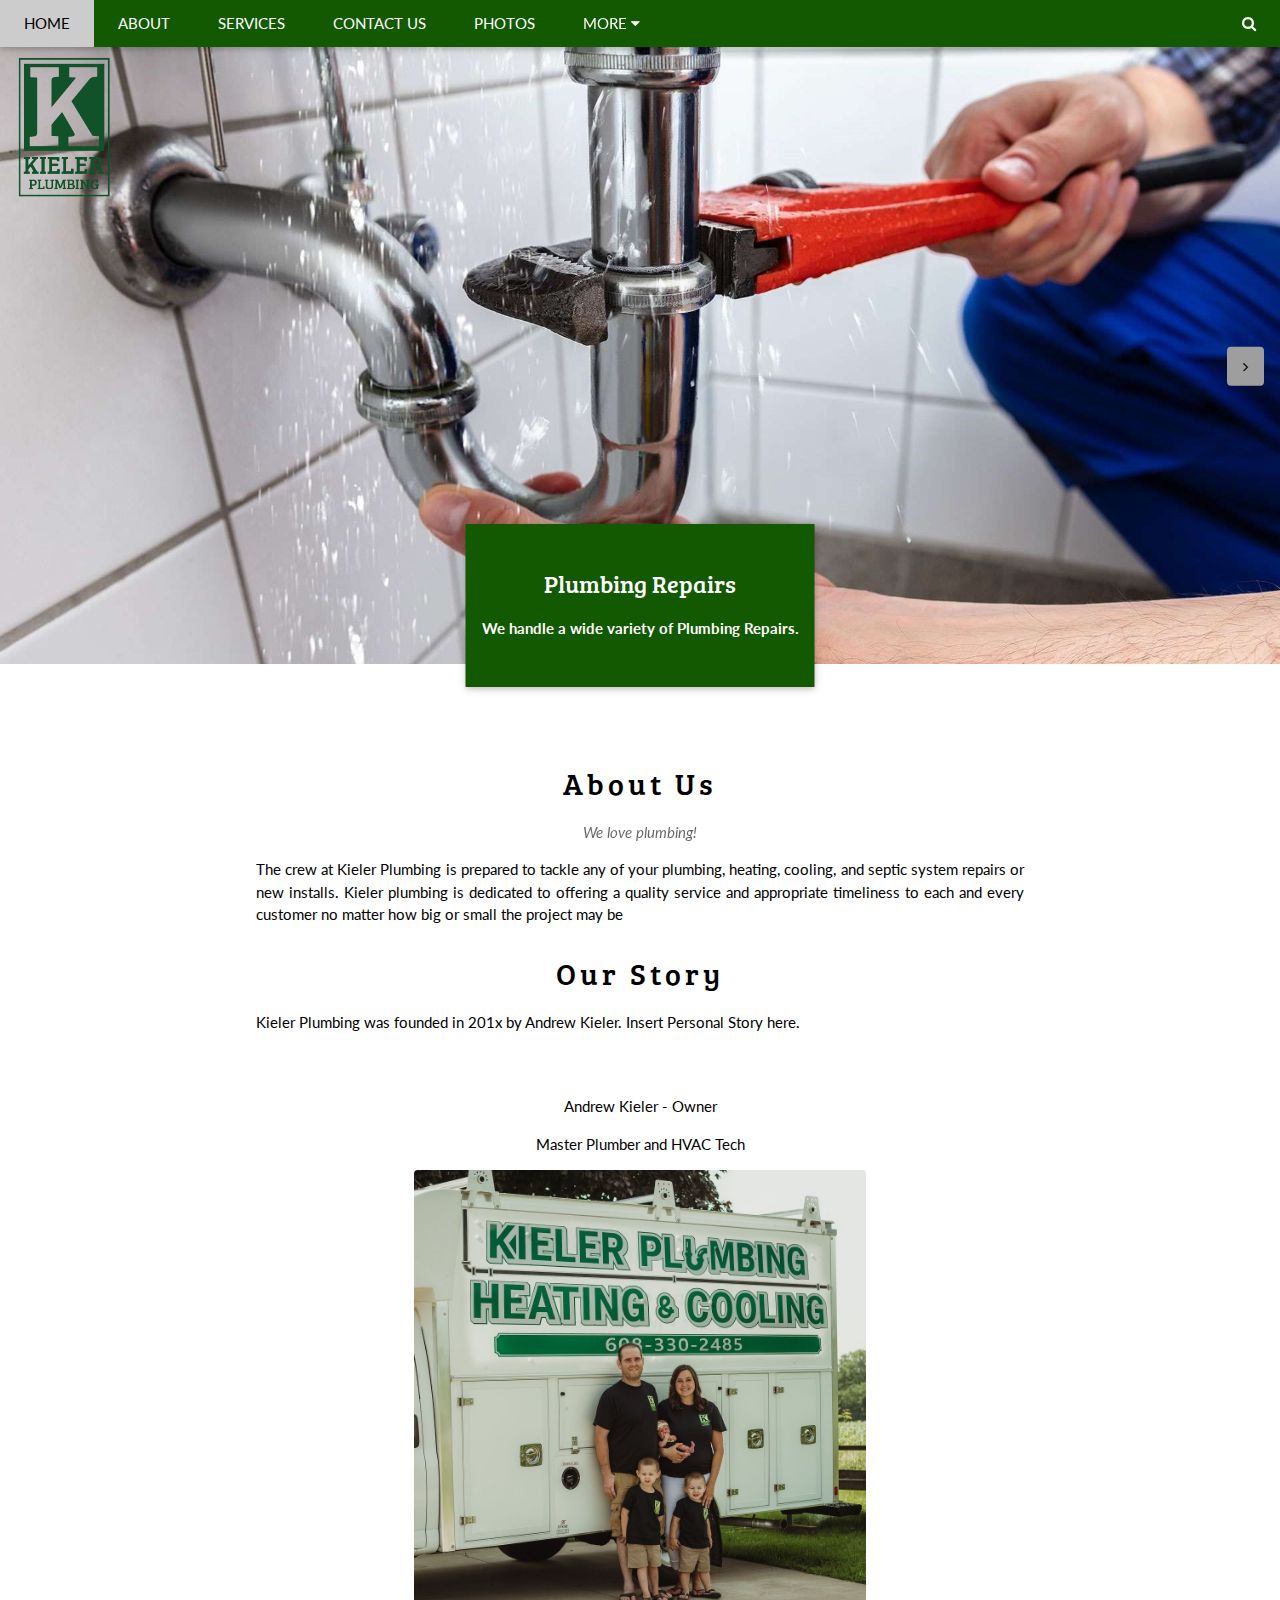
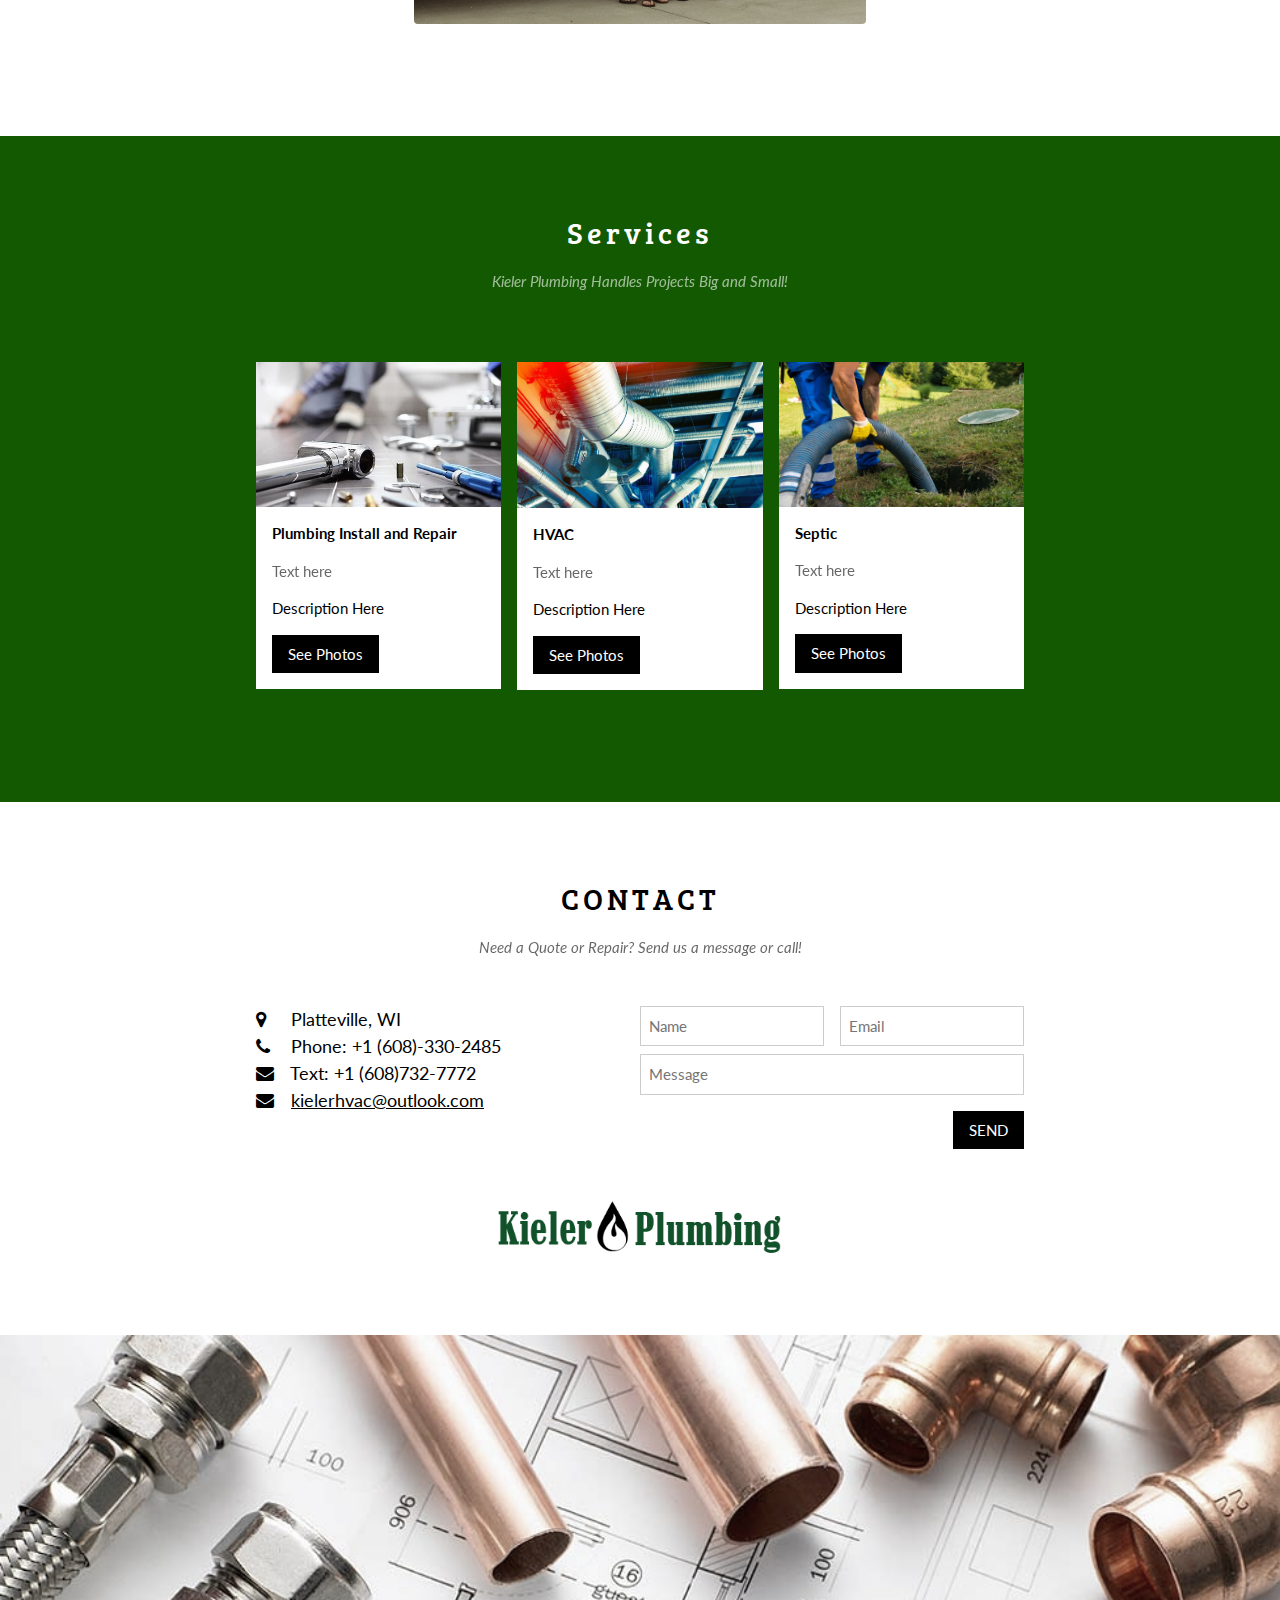
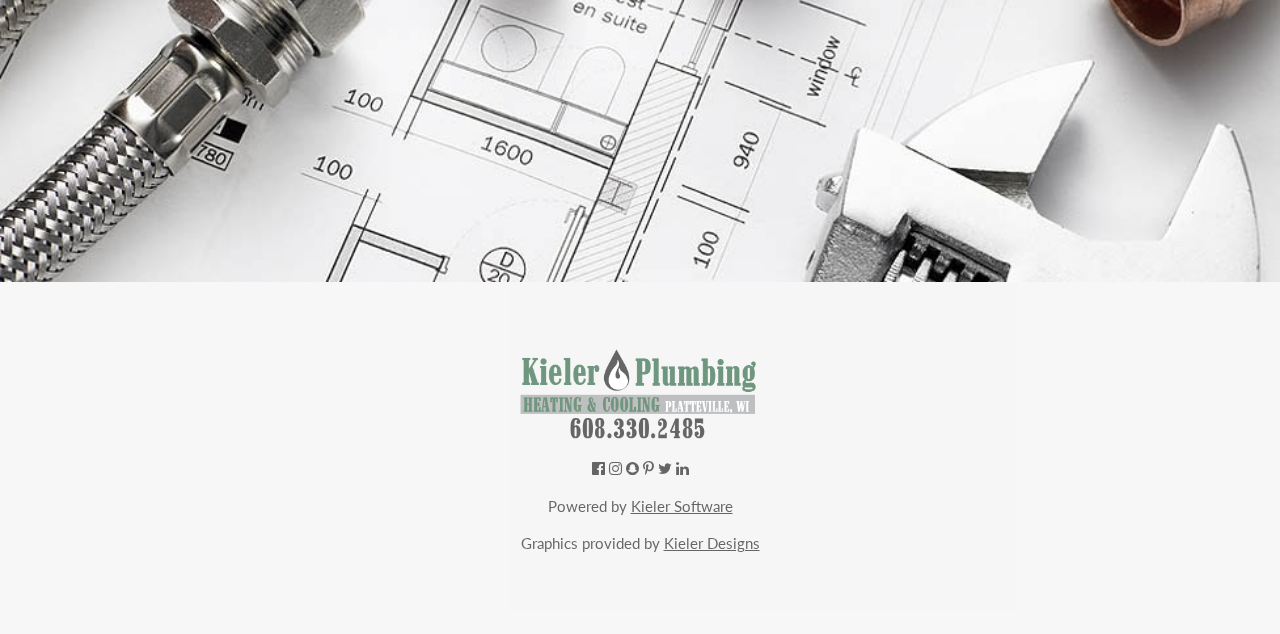
==== index.html @ 6f16eb5e "Update index.html" ====
<!DOCTYPE html>
<html lang="en">
<title>Kieler Plumbing and Heating</title>
<meta charset="UTF-8">
<meta name="viewport" content="width=device-width, initial-scale=1">
<link rel="stylesheet"  type="text/css" href="MyStyles.css">
<link rel="stylesheet" href="https://fonts.googleapis.com/css?family=Lato">
<link rel="stylesheet" href="https://cdnjs.cloudflare.com/ajax/libs/font-awesome/4.7.0/css/font-awesome.min.css">
<style>
body {font-family: "Lato", sans-serif}
.mySlides {display: none}
</style>
<body>

<!-- Navbar -->
<div class="w3-top">
  <div class="w3-bar w3-green w3-card">
    <a class="w3-bar-item w3-button w3-padding-large w3-hide-medium w3-hide-large w3-right" href="javascript:void(0)" onclick="myFunction()" title="Toggle Navigation Menu"><i class="fa fa-bars"></i></a>
    
    <a href="#" class="w3-bar-item w3-button w3-padding-large">HOME</a>
    <a href="#about" class="w3-bar-item w3-button w3-padding-large w3-hide-small">ABOUT</a>
    <a href="#tour" class="w3-bar-item w3-button w3-padding-large w3-hide-small">SERVICES</a>
    <a href="#contact" class="w3-bar-item w3-button w3-padding-large w3-hide-small">CONTACT US</a>
    <a rel="import" href="photos.html" class="w3-bar-item w3-button w3-padding-large w3-hide-small">PHOTOS</a>
    <div class="w3-dropdown-hover w3-hide-small">
      <button class="w3-padding-large w3-button" title="More">MORE <i class="fa fa-caret-down"></i></button>     
      <div class="w3-dropdown-content w3-bar-block w3-card-4">
        <a href="#" class="w3-bar-item w3-button">Staff</a>
        <a href="#" class="w3-bar-item w3-button">Products used</a>
      </div>
    </div>
    <a href="javascript:void(0)" class="w3-padding-large w3-hover-red w3-hide-small w3-right"><i class="fa fa-search"></i></a>
  </div>
  <div class="w3-top"></div>
  <div class="w3-bar w3-transparent ">
    <a class="w3-bar-item w3-button w3-padding-large w3-hide-medium w3-hide-large w3-right" href="javascript:void(0)" onclick="myFunction()" title="Toggle Navigation Menu"></a>
    <img src="BlockLogo.png" style="width:10%"  class="w3-bar-item" >
  
  </div>
</div>

<!-- Navbar on small screens (remove the onclick attribute if you want the navbar to always show on top of the content when clicking on the links) -->
<div id="navDemo" class="w3-bar-block w3-black w3-hide w3-hide-large w3-hide-medium w3-top" style="margin-top:46px">
  <a href="#about" class="w3-bar-item w3-button w3-padding-large" onclick="myFunction()">ABOUT</a>
  <a href="#tour" class="w3-bar-item w3-button w3-padding-large" onclick="myFunction()">SERVICES</a>
  <a href="#contact" class="w3-bar-item w3-button w3-padding-large" onclick="myFunction()">CONTACT</a>
  <a rel="import" href="photos.html" class="w3-bar-item w3-button w3-padding-large" onclick="myFunction()">PHOTOS</a>
  <div class="w3-top"></div>
	
  
</div>

<!-- Page content -->
<div class="w3-content" style="max-width:2000px;margin-top:46px">

  <!-- Automatic Slideshow Images -->
  
  <div class="mySlides w3-display-container w3-center">
    <img src="plum.jpg" style="width:100%;height:20%">
    <a class="w3-button w3-grey w3-display-right w3-margin-right w3-round w3-hide-small w3-hover-light-green" onclick="carousel()"> <i class="fa fa-angle-right"></i></a>
     <div class="w3-display-bottommiddle w3-container w3-text-white w3-padding-32 w3-hide-small w3-green w3-card">
      <h3>Plumbing Repairs</h3>
      <p><b>We handle a wide variety of Plumbing Repairs.</b></p>   
    </div>
    <div class="w3-bar w3-green w3-card">     
    </div>

   


  </div>
  <div class="mySlides w3-display-container w3-center">
    <img src="NewPlum.jpg" style="width:100%">
    <a class="w3-button w3-green w3-display-right w3-margin-right w3-round w3-hide-small w3-hover-light-grey" onclick="carousel()"> <i class="fa fa-angle-right"></i></a>
    <div class="w3-bar w3-green w3-card">     
    </div>
    <div class="w3-display-bottommiddle w3-container w3-text-white w3-padding-32 w3-hide-small w3-green w3-card">
      <h3>New Plumbing</h3>
      <p><b>Kieler Plumbing can tackle any new project!</b></p>    
    </div>
  </div>
  <div class="mySlides w3-display-container w3-center">
    <img src="HVAC.jpg" style="width:100%">
    <a class="w3-button w3-green w3-display-right w3-margin-right w3-round w3-hide-small w3-hover-light-grey" onclick="carousel()"> <i class="fa fa-angle-right"></i></a>
    <div class="w3-bar w3-green w3-card">     
    </div>
    <div class="w3-display-bottommiddle w3-container w3-text-white w3-padding-32 w3-hide-small w3-green w3-card">
      <h3>HVAC</h3>
      <p><b>We're here for all of your HVAC needs both old and new!</b></p>    
    </div>
  </div>

  <!-- About Us section -->
  <div class="w3-container w3-content w3-center w3-padding-64" style="max-width:800px" id="about">
    <h2 class="w3-wide">About Us</h2>
    <p class="w3-opacity"><i>We love plumbing!</i></p>
    <p class="w3-justify">The crew at Kieler Plumbing is prepared to tackle any of your plumbing, heating, cooling, and 
      septic system repairs or new installs. Kieler plumbing is dedicated to offering a quality service and appropriate timeliness 
      to each and every customer no matter how big or small the project may be </p>
      <div class="w3-row ">
        
     
      </div>



      <h2 class="w3-wide">Our Story</h2>
    <p class="w3-justify">Kieler Plumbing  was founded in 201x by Andrew Kieler. Insert Personal Story here.  </p>
    <div class="w3-row w3-padding-32">
      <div class="w3-row-padding">
        <p>Andrew Kieler - Owner</p>
        <p>Master Plumber and HVAC Tech</p>
        <img src="family.jpg" class="w3-round w3-margin-bottom" alt="Random Name" style="width:60%">
      </div>
   
    </div>
  </div>

  <!-- The Services Section -->
  <div class="w3-green" id="tour">
    <div class="w3-container w3-content w3-padding-64" style="max-width:800px">
      <h2 class="w3-wide w3-center">Services</h2>
      <p class="w3-opacity w3-center"><i>Kieler Plumbing Handles Projects Big and Small!</i></p><br>


      <div class="w3-row-padding w3-padding-32" style="margin:0 -16px">
        <div class="w3-third w3-margin-bottom">
          <img src="plumbing-repair.jpg" alt="Repair" style="width:100%" class="w3-hover-opacity">
          <div class="w3-container w3-white">
            <p><b>Plumbing Install and Repair</b></p>
            <p class="w3-opacity">Text here</p>
            <p>Description Here</p>
            <button class="w3-button w3-black w3-margin-bottom" onclick="location.href= 'photos.html#Plumbing'">See Photos</button>
          </div>
        </div>
        <div class="w3-third w3-margin-bottom">
          <img src="HVAC2.jpg" alt="HVAC" style="width:100%" class="w3-hover-opacity">
          <div class="w3-container w3-white">
            <p><b>HVAC  </b></p>
            <p class="w3-opacity">Text here</p>
            <p>Description Here</p>
            <button class="w3-button w3-black w3-margin-bottom" onclick="location.href= 'photos.html#HVAC'">See Photos</button>
          </div>
        </div>
        <div class="w3-third w3-margin-bottom">
          <img src="septic.jpeg" alt="Septic" style="width:100%" class="w3-hover-opacity">
          <div class="w3-container w3-white">
            <p><b>Septic  </b></p>
            <p class="w3-opacity">Text here</p>
            <p>Description Here</p>
            <button class="w3-button w3-black w3-margin-bottom" onclick="location.href= 'photos.html#OTHER'">See Photos</button>
          </div>
        </div>
      </div>
    </div>
  </div>



  <!-- <button class="w3-button w3-black w3-margin-bottom" onclick="document.getElementById('ticketModal').style.display='block'">See Photos</button>-->
  <!-- Ticket Modal -->
  <div id="ticketModal" class="w3-modal">
    <div class="w3-modal-content w3-animate-top w3-card-4">
      <header class="w3-container w3-teal w3-center w3-padding-32"> 
        <span onclick="document.getElementById('ticketModal').style.display='none'" 
       class="w3-button w3-teal w3-xlarge w3-display-topright">×</span>
        <h2 class="w3-wide"><i class="fa fa-suitcase w3-margin-right"></i>Tickets</h2>
      </header>
      <div class="w3-container">
        <p><label><i class="fa fa-shopping-cart"></i> Tickets, $15 per person</label></p>
        <input class="w3-input w3-border" type="text" placeholder="How many?">
        <p><label><i class="fa fa-user"></i> Send To</label></p>
        <input class="w3-input w3-border" type="text" placeholder="Enter email">
        <button class="w3-button w3-block w3-teal w3-padding-16 w3-section w3-right">PAY <i class="fa fa-check"></i></button>
        <button class="w3-button w3-red w3-section" onclick="document.getElementById('ticketModal').style.display='none'">Close <i class="fa fa-remove"></i></button>
        <p class="w3-right">Need <a href="#" class="w3-text-blue">help?</a></p>
      </div>
    </div>
  </div>
  <!-- ------------------------------------------------------------------------------------------------------------------------------------------------------
  <!-- The Contact Section -->
  <div class="w3-container w3-content w3-padding-64" style="max-width:800px" id="contact">
    <h2 class="w3-wide w3-center">CONTACT</h2>
    <p class="w3-opacity w3-center"><i>Need a Quote or Repair? Send us a message or call!</i></p>
    <div class="w3-row w3-padding-32">
      <div class="w3-col m6 w3-large w3-margin-bottom">
        <i class="fa fa-map-marker" style="width:30px"></i> Platteville, WI<br>
        <i class="fa fa-phone" style="width:30px"></i> Phone: +1 (608)-330-2485<br>
        <i class="fa fa-envelope" style="width:30px"></i> Text: +1 (608)732-7772<br>
        <i class="fa fa-envelope" style="width:30px"> </i> <a href="mailto:kielerhvac@outlook.com?subject=Plumbing Quote&body=Hello Kieler Plumbing and HVAC," target="_blank">kielerhvac@outlook.com
        </a><br>
      </div>
      <div class="w3-col m6">
        <form action="mailto:kielerhvac@outlook.com" method="post" enctype="text/plain">
          <div class="w3-row-padding" style="margin:0 -16px 8px -16px">
            <div class="w3-half">
              <input class="w3-input w3-border"  id="inName" type="text" placeholder="Name" required name="Name">
            </div>
            <div class="w3-half">
              <input class="w3-input w3-border"  id="inEmail" type="text" placeholder="Email" required name="Email">
            </div>
          </div>
          <input class="w3-input w3-border" id="inMsg" type="text" placeholder="Message" required name="Message">
          <button class="w3-button w3-black w3-section w3-right" type="submit">SEND</button>
        </form>
      </div>
    
	
	
	
	
	
	
	
	
	
	
	
	
	
    </div>
    <div class="w3-row ">
      <div class="w3-row-padding w3-center">
        <img src="altLogo.png" class="w3-round w3-margin-bottom" alt="Random Name" style="width:40%">
      </div>
  </div>
  
<!-- End Page Content -->
</div>

<!-- Image of location/map -->
<img src="pipes.jfif" class="w3-image w3-greyscale-min" style="width:100%">

<!-- Footer -->
<footer class="w3-container w3-padding-64 w3-center w3-opacity w3-light-grey w3-xlarge">
  <img src="bottomLogo.png" style="width:20%"   >
  <p class="w3-medium"</p>
  <i class="fa fa-facebook-official w3-hover-opacity" href="https://www.facebook.com/Kieler-Plumbing-HVAC-LLC-510460055809237/"></i>
  <i class="fa fa-instagram w3-hover-opacity"></i>
  <i class="fa fa-snapchat w3-hover-opacity"></i>
  <i class="fa fa-pinterest-p w3-hover-opacity"></i>
  <i class="fa fa-twitter w3-hover-opacity"></i>
  <i class="fa fa-linkedin w3-hover-opacity"></i>
  <p class="w3-medium">Powered by <a href="https://www.linkedin.com/in/casey-kieler" target="_blank">Kieler Software</a></p>
  <p class="w3-medium">Graphics provided by <a href="https://www.linkedin.com/in/stacy-kieler-bockhop-599284140" target="_blank">Kieler Designs</a></p>
  
</footer>

<script>
// Automatic Slideshow - change image every 4 seconds
var myIndex = 0;
carousel();

function carousel() {
  var i;
  var x = document.getElementsByClassName("mySlides");
  for (i = 0; i < x.length; i++) {
    x[i].style.display = "none";  
  }
  myIndex++;
  if (myIndex > x.length) {myIndex = 1}    
  x[myIndex-1].style.display = "block";  
  setTimeout(carousel, 500000);    
}

// Used to toggle the menu on small screens when clicking on the menu button
function myFunction() {
  var x = document.getElementById("navDemo");
  if (x.className.indexOf("w3-show") == -1) {
    x.className += " w3-show";
  } else { 
    x.className = x.className.replace(" w3-show", "");
  }
}

// When the user clicks anywhere outside of the modal, close it
var modal = document.getElementById('ticketModal');
window.onclick = function(event) {
  if (event.target == modal) {
    modal.style.display = "none";
  }
}

function emailFunc(){

 var x = document.getElementById("inName");
 var y = document.getElementById("inEmail");
 var z = document.getElementById("inMsg");
var person = prompt("Button is still being coded, dont press me" + x.value + y.value + z.value);


}
</script>

</body>
</html>
---- MyStyles.css ----
/* W3.CSS 4.13 June 2019 by Jan Egil and Borge Refsnes */

@font-face {
    font-family: Bree;
    src: url("fonts/BreeSerif-Regular.otf") format("opentype");
}
html{box-sizing:border-box}*,*:before,*:after{box-sizing:inherit}
/* Extract from normalize.css by Nicolas Gallagher and Jonathan Neal git.io/normalize */
html{-ms-text-size-adjust:100%;-webkit-text-size-adjust:100%}body{margin:0}
article,aside,details,figcaption,figure,footer,header,main,menu,nav,section{display:block}summary{display:list-item}
audio,canvas,progress,video{display:inline-block}progress{vertical-align:baseline}
audio:not([controls]){display:none;height:0}[hidden],template{display:none}
a{background-color:transparent}a:active,a:hover{outline-width:0}
abbr[title]{border-bottom:none;text-decoration:underline;text-decoration:underline dotted}
b,strong{font-weight:bolder}dfn{font-style:italic}mark{background:#ff0;color:#000}
small{font-size:80%}sub,sup{font-size:75%;line-height:0;position:relative;vertical-align:baseline}
sub{bottom:-0.25em}sup{top:-0.5em}figure{margin:1em 40px}img{border-style:none}
code,kbd,pre,samp{font-family:monospace,monospace;font-size:1em}hr{box-sizing:content-box;height:0;overflow:visible}
button,input,select,textarea,optgroup{font:inherit;margin:0}optgroup{font-weight:bold}
button,input{overflow:visible}button,select{text-transform:none}
button,[type=button],[type=reset],[type=submit]{-webkit-appearance:button}
button::-moz-focus-inner,[type=button]::-moz-focus-inner,[type=reset]::-moz-focus-inner,[type=submit]::-moz-focus-inner{border-style:none;padding:0}
button:-moz-focusring,[type=button]:-moz-focusring,[type=reset]:-moz-focusring,[type=submit]:-moz-focusring{outline:1px dotted ButtonText}
fieldset{border:1px solid #c0c0c0;margin:0 2px;padding:.35em .625em .75em}
legend{color:inherit;display:table;max-width:100%;padding:0;white-space:normal}textarea{overflow:auto}
[type=checkbox],[type=radio]{padding:0}
[type=number]::-webkit-inner-spin-button,[type=number]::-webkit-outer-spin-button{height:auto}
[type=search]{-webkit-appearance:textfield;outline-offset:-2px}
[type=search]::-webkit-search-decoration{-webkit-appearance:none}
::-webkit-file-upload-button{-webkit-appearance:button;font:inherit}
/* End extract */
html,body{font-family:Verdana,sans-serif;font-size:15px;line-height:1.5}html{overflow-x:hidden}
h1{font-size:36px}h2{font-size:30px}h3{font-size:24px}h4{font-size:20px}h5{font-size:18px}h6{font-size:16px}.w3-serif{font-family:serif}
h1,h2,h3,h4,h5,h6{font-family:Bree,"Segoe UI",Arial,sans-serif;font-weight:400;margin:10px 0}.w3-wide{letter-spacing:4px}
hr{border:0;border-top:1px solid #eee;margin:20px 0}
.w3-image{max-width:100%;height:auto}img{vertical-align:middle}a{color:inherit}
.w3-table,.w3-table-all{border-collapse:collapse;border-spacing:0;width:100%;display:table}.w3-table-all{border:1px solid #ccc}
.w3-bordered tr,.w3-table-all tr{border-bottom:1px solid #ddd}.w3-striped tbody tr:nth-child(even){background-color:#f1f1f1}
.w3-table-all tr:nth-child(odd){background-color:#fff}.w3-table-all tr:nth-child(even){background-color:#f1f1f1}
.w3-hoverable tbody tr:hover,.w3-ul.w3-hoverable li:hover{background-color:#ccc}.w3-centered tr th,.w3-centered tr td{text-align:center}
.w3-table td,.w3-table th,.w3-table-all td,.w3-table-all th{padding:8px 8px;display:table-cell;text-align:left;vertical-align:top}
.w3-table th:first-child,.w3-table td:first-child,.w3-table-all th:first-child,.w3-table-all td:first-child{padding-left:16px}
.w3-btn,.w3-button{border:none;display:inline-block;padding:8px 16px;vertical-align:middle;overflow:hidden;text-decoration:none;color:inherit;background-color:inherit;text-align:center;cursor:pointer;white-space:nowrap}
.w3-btn:hover{box-shadow:0 8px 16px 0 rgba(0,0,0,0.2),0 6px 20px 0 rgba(0,0,0,0.19)}
.w3-btn,.w3-button{-webkit-touch-callout:none;-webkit-user-select:none;-khtml-user-select:none;-moz-user-select:none;-ms-user-select:none;user-select:none}   
.w3-disabled,.w3-btn:disabled,.w3-button:disabled{cursor:not-allowed;opacity:0.3}.w3-disabled *,:disabled *{pointer-events:none}
.w3-btn.w3-disabled:hover,.w3-btn:disabled:hover{box-shadow:none}
.w3-badge,.w3-tag{background-color:#000;color:#fff;display:inline-block;padding-left:8px;padding-right:8px;text-align:center}.w3-badge{border-radius:50%}
.w3-ul{list-style-type:none;padding:0;margin:0}.w3-ul li{padding:8px 16px;border-bottom:1px solid #ddd}.w3-ul li:last-child{border-bottom:none}
.w3-tooltip,.w3-display-container{position:relative}.w3-tooltip .w3-text{display:none}.w3-tooltip:hover .w3-text{display:inline-block}
.w3-ripple:active{opacity:0.5}.w3-ripple{transition:opacity 0s}
.w3-input{padding:8px;display:block;border:none;border-bottom:1px solid #ccc;width:100%}
.w3-select{padding:9px 0;width:100%;border:none;border-bottom:1px solid #ccc}
.w3-dropdown-click,.w3-dropdown-hover{position:relative;display:inline-block;cursor:pointer}
.w3-dropdown-hover:hover .w3-dropdown-content{display:block}
.w3-dropdown-hover:first-child,.w3-dropdown-click:hover{background-color:#ccc;color:#000}
.w3-dropdown-hover:hover > .w3-button:first-child,.w3-dropdown-click:hover > .w3-button:first-child{background-color:#ccc;color:#000}
.w3-dropdown-content{cursor:auto;color:#000;background-color:#fff;display:none;position:absolute;min-width:160px;margin:0;padding:0;z-index:1}
.w3-check,.w3-radio{width:24px;height:24px;position:relative;top:6px}
.w3-sidebar{height:100%;width:200px;background-color:#fff;position:fixed!important;z-index:1;overflow:auto}
.w3-bar-block .w3-dropdown-hover,.w3-bar-block .w3-dropdown-click{width:100%}
.w3-bar-block .w3-dropdown-hover .w3-dropdown-content,.w3-bar-block .w3-dropdown-click .w3-dropdown-content{min-width:100%}
.w3-bar-block .w3-dropdown-hover .w3-button,.w3-bar-block .w3-dropdown-click .w3-button{width:100%;text-align:left;padding:8px 16px}
.w3-main,#main{transition:margin-left .4s}
.w3-modal{z-index:3;display:none;padding-top:100px;position:fixed;left:0;top:0;width:100%;height:100%;overflow:auto;background-color:rgb(0,0,0);background-color:rgba(0,0,0,0.4)}
.w3-modal-content{margin:auto;background-color:#fff;position:relative;padding:0;outline:0;width:600px}
.w3-bar{width:100%;overflow:hidden}.w3-center .w3-bar{display:inline-block;width:auto}
.w3-bar .w3-bar-item{padding:8px 16px;float:left;width:auto;border:none;display:block;outline:0}
.w3-bar .w3-dropdown-hover,.w3-bar .w3-dropdown-click{position:static;float:left}
.w3-bar .w3-button{white-space:normal}
.w3-bar-block .w3-bar-item{width:100%;display:block;padding:8px 16px;text-align:left;border:none;white-space:normal;float:none;outline:0}
.w3-bar-block.w3-center .w3-bar-item{text-align:center}.w3-block{display:block;width:100%}
.w3-responsive{display:block;overflow-x:auto}
.w3-container:after,.w3-container:before,.w3-panel:after,.w3-panel:before,.w3-row:after,.w3-row:before,.w3-row-padding:after,.w3-row-padding:before,
.w3-cell-row:before,.w3-cell-row:after,.w3-clear:after,.w3-clear:before,.w3-bar:before,.w3-bar:after{content:"";display:table;clear:both}
.w3-col,.w3-half,.w3-third,.w3-twothird,.w3-threequarter,.w3-quarter{float:left;width:100%}
.w3-col.s1{width:8.33333%}.w3-col.s2{width:16.66666%}.w3-col.s3{width:24.99999%}.w3-col.s4{width:33.33333%}
.w3-col.s5{width:41.66666%}.w3-col.s6{width:49.99999%}.w3-col.s7{width:58.33333%}.w3-col.s8{width:66.66666%}
.w3-col.s9{width:74.99999%}.w3-col.s10{width:83.33333%}.w3-col.s11{width:91.66666%}.w3-col.s12{width:99.99999%}
@media (min-width:601px){.w3-col.m1{width:8.33333%}.w3-col.m2{width:16.66666%}.w3-col.m3,.w3-quarter{width:24.99999%}.w3-col.m4,.w3-third{width:33.33333%}
.w3-col.m5{width:41.66666%}.w3-col.m6,.w3-half{width:49.99999%}.w3-col.m7{width:58.33333%}.w3-col.m8,.w3-twothird{width:66.66666%}
.w3-col.m9,.w3-threequarter{width:74.99999%}.w3-col.m10{width:83.33333%}.w3-col.m11{width:91.66666%}.w3-col.m12{width:99.99999%}}
@media (min-width:993px){.w3-col.l1{width:8.33333%}.w3-col.l2{width:16.66666%}.w3-col.l3{width:24.99999%}.w3-col.l4{width:33.33333%}
.w3-col.l5{width:41.66666%}.w3-col.l6{width:49.99999%}.w3-col.l7{width:58.33333%}.w3-col.l8{width:66.66666%}
.w3-col.l9{width:74.99999%}.w3-col.l10{width:83.33333%}.w3-col.l11{width:91.66666%}.w3-col.l12{width:99.99999%}}
.w3-rest{overflow:hidden}.w3-stretch{margin-left:-16px;margin-right:-16px}
.w3-content,.w3-auto{margin-left:auto;margin-right:auto}.w3-content{max-width:980px}.w3-auto{max-width:1140px}
.w3-cell-row{display:table;width:100%}.w3-cell{display:table-cell}
.w3-cell-top{vertical-align:top}.w3-cell-middle{vertical-align:middle}.w3-cell-bottom{vertical-align:bottom}
.w3-hide{display:none!important}.w3-show-block,.w3-show{display:block!important}.w3-show-inline-block{display:inline-block!important}
@media (max-width:1205px){.w3-auto{max-width:95%}}
@media (max-width:600px){.w3-modal-content{margin:0 10px;width:auto!important}.w3-modal{padding-top:30px}
.w3-dropdown-hover.w3-mobile .w3-dropdown-content,.w3-dropdown-click.w3-mobile .w3-dropdown-content{position:relative}	
.w3-hide-small{display:none!important}.w3-mobile{display:block;width:100%!important}.w3-bar-item.w3-mobile,.w3-dropdown-hover.w3-mobile,.w3-dropdown-click.w3-mobile{text-align:center}
.w3-dropdown-hover.w3-mobile,.w3-dropdown-hover.w3-mobile .w3-btn,.w3-dropdown-hover.w3-mobile .w3-button,.w3-dropdown-click.w3-mobile,.w3-dropdown-click.w3-mobile .w3-btn,.w3-dropdown-click.w3-mobile .w3-button{width:100%}}
@media (max-width:768px){.w3-modal-content{width:500px}.w3-modal{padding-top:50px}}
@media (min-width:993px){.w3-modal-content{width:900px}.w3-hide-large{display:none!important}.w3-sidebar.w3-collapse{display:block!important}}
@media (max-width:992px) and (min-width:601px){.w3-hide-medium{display:none!important}}
@media (max-width:992px){.w3-sidebar.w3-collapse{display:none}.w3-main{margin-left:0!important;margin-right:0!important}.w3-auto{max-width:100%}}
.w3-top,.w3-bottom{position:fixed;width:100%;z-index:1}.w3-top{top:0}.w3-bottom{bottom:0}
.w3-overlay{position:fixed;display:none;width:100%;height:100%;top:0;left:0;right:0;bottom:0;background-color:rgba(0,0,0,0.5);z-index:2}
.w3-display-topleft{position:absolute;left:0;top:0}.w3-display-topright{position:absolute;right:0;top:0}
.w3-display-bottomleft{position:absolute;left:0;bottom:0}.w3-display-bottomright{position:absolute;right:0;bottom:0}
.w3-display-middle{position:absolute;top:50%;left:50%;transform:translate(-50%,-50%);-ms-transform:translate(-50%,-50%)}
.w3-display-left{position:absolute;top:50%;left:0%;transform:translate(0%,-50%);-ms-transform:translate(-0%,-50%)}
.w3-display-right{position:absolute;top:50%;right:0%;transform:translate(0%,-50%);-ms-transform:translate(0%,-50%)}
.w3-display-topmiddle{position:absolute;left:50%;top:0;transform:translate(-50%,0%);-ms-transform:translate(-50%,0%)}
.w3-display-bottommiddle{position:absolute;left:50%;bottom:0;transform:translate(-50%,0%);-ms-transform:translate(-50%,0%)}
.w3-display-container:hover .w3-display-hover{display:block}.w3-display-container:hover span.w3-display-hover{display:inline-block}.w3-display-hover{display:none}
.w3-display-position{position:absolute}
.w3-circle{border-radius:50%}
.w3-round-small{border-radius:2px}.w3-round,.w3-round-medium{border-radius:4px}.w3-round-large{border-radius:8px}.w3-round-xlarge{border-radius:16px}.w3-round-xxlarge{border-radius:32px}
.w3-row-padding,.w3-row-padding>.w3-half,.w3-row-padding>.w3-third,.w3-row-padding>.w3-twothird,.w3-row-padding>.w3-threequarter,.w3-row-padding>.w3-quarter,.w3-row-padding>.w3-col{padding:0 8px}
.w3-container,.w3-panel{padding:0.01em 16px}.w3-panel{margin-top:16px;margin-bottom:16px}
.w3-code,.w3-codespan{font-family:Consolas,"courier new";font-size:16px}
.w3-code{width:auto;background-color:#fff;padding:8px 12px;border-left:4px solid #4CAF50;word-wrap:break-word}
.w3-codespan{color:crimson;background-color:#f1f1f1;padding-left:4px;padding-right:4px;font-size:110%}
.w3-card,.w3-card-2{box-shadow:0 2px 5px 0 rgba(0,0,0,0.16),0 2px 10px 0 rgba(0,0,0,0.12)}
.w3-card-4,.w3-hover-shadow:hover{box-shadow:0 4px 10px 0 rgba(0,0,0,0.2),0 4px 20px 0 rgba(0,0,0,0.19)}
.w3-spin{animation:w3-spin 2s infinite linear}@keyframes w3-spin{0%{transform:rotate(0deg)}100%{transform:rotate(359deg)}}
.w3-animate-fading{animation:fading 10s infinite}@keyframes fading{0%{opacity:0}50%{opacity:1}100%{opacity:0}}
.w3-animate-opacity{animation:opac 0.8s}@keyframes opac{from{opacity:0} to{opacity:1}}
.w3-animate-top{position:relative;animation:animatetop 0.4s}@keyframes animatetop{from{top:-300px;opacity:0} to{top:0;opacity:1}}
.w3-animate-left{position:relative;animation:animateleft 0.4s}@keyframes animateleft{from{left:-300px;opacity:0} to{left:0;opacity:1}}
.w3-animate-right{position:relative;animation:animateright 0.4s}@keyframes animateright{from{right:-300px;opacity:0} to{right:0;opacity:1}}
.w3-animate-bottom{position:relative;animation:animatebottom 0.4s}@keyframes animatebottom{from{bottom:-300px;opacity:0} to{bottom:0;opacity:1}}
.w3-animate-zoom {animation:animatezoom 0.6s}@keyframes animatezoom{from{transform:scale(0)} to{transform:scale(1)}}
.w3-animate-input{transition:width 0.4s ease-in-out}.w3-animate-input:focus{width:100%!important}
.w3-opacity,.w3-hover-opacity:hover{opacity:0.60}.w3-opacity-off,.w3-hover-opacity-off:hover{opacity:1}
.w3-opacity-max{opacity:0.25}.w3-opacity-min{opacity:0.75}
.w3-greyscale-max,.w3-grayscale-max,.w3-hover-greyscale:hover,.w3-hover-grayscale:hover{filter:grayscale(100%)}
.w3-greyscale,.w3-grayscale{filter:grayscale(75%)}.w3-greyscale-min,.w3-grayscale-min{filter:grayscale(50%)}
.w3-sepia{filter:sepia(75%)}.w3-sepia-max,.w3-hover-sepia:hover{filter:sepia(100%)}.w3-sepia-min{filter:sepia(50%)}
.w3-tiny{font-size:10px!important}.w3-small{font-size:12px!important}.w3-medium{font-size:15px!important}.w3-large{font-size:18px!important}
.w3-xlarge{font-size:24px!important}.w3-xxlarge{font-size:36px!important}.w3-xxxlarge{font-size:48px!important}.w3-jumbo{font-size:64px!important}
.w3-left-align{text-align:left!important}.w3-right-align{text-align:right!important}.w3-justify{text-align:justify!important}.w3-center{text-align:center!important}
.w3-border-0{border:0!important}.w3-border{border:1px solid #ccc!important}
.w3-border-top{border-top:1px solid #ccc!important}.w3-border-bottom{border-bottom:1px solid #ccc!important}
.w3-border-left{border-left:1px solid #ccc!important}.w3-border-right{border-right:1px solid #ccc!important}
.w3-topbar{border-top:6px solid #ccc!important}.w3-bottombar{border-bottom:6px solid #ccc!important}
.w3-leftbar{border-left:6px solid #ccc!important}.w3-rightbar{border-right:6px solid #ccc!important}
.w3-section,.w3-code{margin-top:16px!important;margin-bottom:16px!important}
.w3-margin{margin:16px!important}.w3-margin-top{margin-top:16px!important}.w3-margin-bottom{margin-bottom:16px!important}
.w3-margin-left{margin-left:16px!important}.w3-margin-right{margin-right:16px!important}
.w3-padding-small{padding:4px 8px!important}.w3-padding{padding:8px 16px!important}.w3-padding-large{padding:12px 24px!important}
.w3-padding-16{padding-top:16px!important;padding-bottom:16px!important}.w3-padding-24{padding-top:24px!important;padding-bottom:24px!important}
.w3-padding-32{padding-top:32px!important;padding-bottom:32px!important}.w3-padding-48{padding-top:48px!important;padding-bottom:48px!important}
.w3-padding-64{padding-top:64px!important;padding-bottom:64px!important}
.w3-left{float:left!important}.w3-right{float:right!important}
.w3-button:hover{color:#000!important;background-color:#ccc!important}
.w3-transparent,.w3-hover-none:hover{background-color:transparent!important}
.w3-hover-none:hover{box-shadow:none!important}
/* Colors */
.w3-amber,.w3-hover-amber:hover{color:#000!important;background-color:#ffc107!important}
.w3-aqua,.w3-hover-aqua:hover{color:#000!important;background-color:#00ffff!important}
.w3-blue,.w3-hover-blue:hover{color:#fff!important;background-color:#2196F3!important}
.w3-light-blue,.w3-hover-light-blue:hover{color:#000!important;background-color:#87CEEB!important}
.w3-brown,.w3-hover-brown:hover{color:#fff!important;background-color:#795548!important}
.w3-cyan,.w3-hover-cyan:hover{color:#000!important;background-color:#00bcd4!important}
.w3-blue-grey,.w3-hover-blue-grey:hover,.w3-blue-gray,.w3-hover-blue-gray:hover{color:#fff!important;background-color:#607d8b!important}
.w3-green,.w3-hover-green:hover{color:#fff!important;background-color:#125901!important}
.w3-light-green,.w3-hover-light-green:hover{color:#000!important;background-color:#8bc34a!important}
.w3-indigo,.w3-hover-indigo:hover{color:#fff!important;background-color:#3f51b5!important}
.w3-khaki,.w3-hover-khaki:hover{color:#000!important;background-color:#f0e68c!important}
.w3-lime,.w3-hover-lime:hover{color:#000!important;background-color:#cddc39!important}
.w3-orange,.w3-hover-orange:hover{color:#000!important;background-color:#ff9800!important}
.w3-deep-orange,.w3-hover-deep-orange:hover{color:#fff!important;background-color:#ff5722!important}
.w3-pink,.w3-hover-pink:hover{color:#fff!important;background-color:#e91e63!important}
.w3-purple,.w3-hover-purple:hover{color:#fff!important;background-color:#9c27b0!important}
.w3-deep-purple,.w3-hover-deep-purple:hover{color:#fff!important;background-color:#673ab7!important}
.w3-red,.w3-hover-red:hover{color:#fff!important;background-color:#f44336!important}
.w3-sand,.w3-hover-sand:hover{color:#000!important;background-color:#fdf5e6!important}
.w3-teal,.w3-hover-teal:hover{color:#fff!important;background-color:#009688!important}
.w3-yellow,.w3-hover-yellow:hover{color:#000!important;background-color:#ffeb3b!important}
.w3-white,.w3-hover-white:hover{color:#000!important;background-color:#fff!important}
.w3-black,.w3-hover-black:hover{color:#fff!important;background-color:#000!important}
.w3-grey,.w3-hover-grey:hover,.w3-gray,.w3-hover-gray:hover{color:#000!important;background-color:#9e9e9e!important}
.w3-light-grey,.w3-hover-light-grey:hover,.w3-light-gray,.w3-hover-light-gray:hover{color:#000!important;background-color:#f1f1f1!important}
.w3-dark-grey,.w3-hover-dark-grey:hover,.w3-dark-gray,.w3-hover-dark-gray:hover{color:#fff!important;background-color:#616161!important}
.w3-pale-red,.w3-hover-pale-red:hover{color:#000!important;background-color:#ffdddd!important}
.w3-pale-green,.w3-hover-pale-green:hover{color:#000!important;background-color:#ddffdd!important}
.w3-pale-yellow,.w3-hover-pale-yellow:hover{color:#000!important;background-color:#ffffcc!important}
.w3-pale-blue,.w3-hover-pale-blue:hover{color:#000!important;background-color:#ddffff!important}
.w3-text-amber,.w3-hover-text-amber:hover{color:#ffc107!important}
.w3-text-aqua,.w3-hover-text-aqua:hover{color:#00ffff!important}
.w3-text-blue,.w3-hover-text-blue:hover{color:#2196F3!important}
.w3-text-light-blue,.w3-hover-text-light-blue:hover{color:#87CEEB!important}
.w3-text-brown,.w3-hover-text-brown:hover{color:#795548!important}
.w3-text-cyan,.w3-hover-text-cyan:hover{color:#00bcd4!important}
.w3-text-blue-grey,.w3-hover-text-blue-grey:hover,.w3-text-blue-gray,.w3-hover-text-blue-gray:hover{color:#607d8b!important}
.w3-text-green,.w3-hover-text-green:hover{color:#4CAF50!important}
.w3-text-light-green,.w3-hover-text-light-green:hover{color:#8bc34a!important}
.w3-text-indigo,.w3-hover-text-indigo:hover{color:#3f51b5!important}
.w3-text-khaki,.w3-hover-text-khaki:hover{color:#b4aa50!important}
.w3-text-lime,.w3-hover-text-lime:hover{color:#cddc39!important}
.w3-text-orange,.w3-hover-text-orange:hover{color:#ff9800!important}
.w3-text-deep-orange,.w3-hover-text-deep-orange:hover{color:#ff5722!important}
.w3-text-pink,.w3-hover-text-pink:hover{color:#e91e63!important}
.w3-text-purple,.w3-hover-text-purple:hover{color:#9c27b0!important}
.w3-text-deep-purple,.w3-hover-text-deep-purple:hover{color:#673ab7!important}
.w3-text-red,.w3-hover-text-red:hover{color:#f44336!important}
.w3-text-sand,.w3-hover-text-sand:hover{color:#fdf5e6!important}
.w3-text-teal,.w3-hover-text-teal:hover{color:#009688!important}
.w3-text-yellow,.w3-hover-text-yellow:hover{color:#d2be0e!important}
.w3-text-white,.w3-hover-text-white:hover{color:#fff!important}
.w3-text-black,.w3-hover-text-black:hover{color:#000!important}
.w3-text-grey,.w3-hover-text-grey:hover,.w3-text-gray,.w3-hover-text-gray:hover{color:#757575!important}
.w3-text-light-grey,.w3-hover-text-light-grey:hover,.w3-text-light-gray,.w3-hover-text-light-gray:hover{color:#f1f1f1!important}
.w3-text-dark-grey,.w3-hover-text-dark-grey:hover,.w3-text-dark-gray,.w3-hover-text-dark-gray:hover{color:#3a3a3a!important}
.w3-border-amber,.w3-hover-border-amber:hover{border-color:#ffc107!important}
.w3-border-aqua,.w3-hover-border-aqua:hover{border-color:#00ffff!important}
.w3-border-blue,.w3-hover-border-blue:hover{border-color:#2196F3!important}
.w3-border-light-blue,.w3-hover-border-light-blue:hover{border-color:#87CEEB!important}
.w3-border-brown,.w3-hover-border-brown:hover{border-color:#795548!important}
.w3-border-cyan,.w3-hover-border-cyan:hover{border-color:#00bcd4!important}
.w3-border-blue-grey,.w3-hover-border-blue-grey:hover,.w3-border-blue-gray,.w3-hover-border-blue-gray:hover{border-color:#607d8b!important}
.w3-border-green,.w3-hover-border-green:hover{border-color:#4CAF50!important}
.w3-border-light-green,.w3-hover-border-light-green:hover{border-color:#8bc34a!important}
.w3-border-indigo,.w3-hover-border-indigo:hover{border-color:#3f51b5!important}
.w3-border-khaki,.w3-hover-border-khaki:hover{border-color:#f0e68c!important}
.w3-border-lime,.w3-hover-border-lime:hover{border-color:#cddc39!important}
.w3-border-orange,.w3-hover-border-orange:hover{border-color:#ff9800!important}
.w3-border-deep-orange,.w3-hover-border-deep-orange:hover{border-color:#ff5722!important}
.w3-border-pink,.w3-hover-border-pink:hover{border-color:#e91e63!important}
.w3-border-purple,.w3-hover-border-purple:hover{border-color:#9c27b0!important}
.w3-border-deep-purple,.w3-hover-border-deep-purple:hover{border-color:#673ab7!important}
.w3-border-red,.w3-hover-border-red:hover{border-color:#f44336!important}
.w3-border-sand,.w3-hover-border-sand:hover{border-color:#fdf5e6!important}
.w3-border-teal,.w3-hover-border-teal:hover{border-color:#009688!important}
.w3-border-yellow,.w3-hover-border-yellow:hover{border-color:#ffeb3b!important}
.w3-border-white,.w3-hover-border-white:hover{border-color:#fff!important}
.w3-border-black,.w3-hover-border-black:hover{border-color:#000!important}
.w3-border-grey,.w3-hover-border-grey:hover,.w3-border-gray,.w3-hover-border-gray:hover{border-color:#9e9e9e!important}
.w3-border-light-grey,.w3-hover-border-light-grey:hover,.w3-border-light-gray,.w3-hover-border-light-gray:hover{border-color:#f1f1f1!important}
.w3-border-dark-grey,.w3-hover-border-dark-grey:hover,.w3-border-dark-gray,.w3-hover-border-dark-gray:hover{border-color:#616161!important}
.w3-border-pale-red,.w3-hover-border-pale-red:hover{border-color:#ffe7e7!important}.w3-border-pale-green,.w3-hover-border-pale-green:hover{border-color:#e7ffe7!important}
.w3-border-pale-yellow,.w3-hover-border-pale-yellow:hover{border-color:#ffffcc!important}.w3-border-pale-blue,.w3-hover-border-pale-blue:hover{border-color:#e7ffff!important}
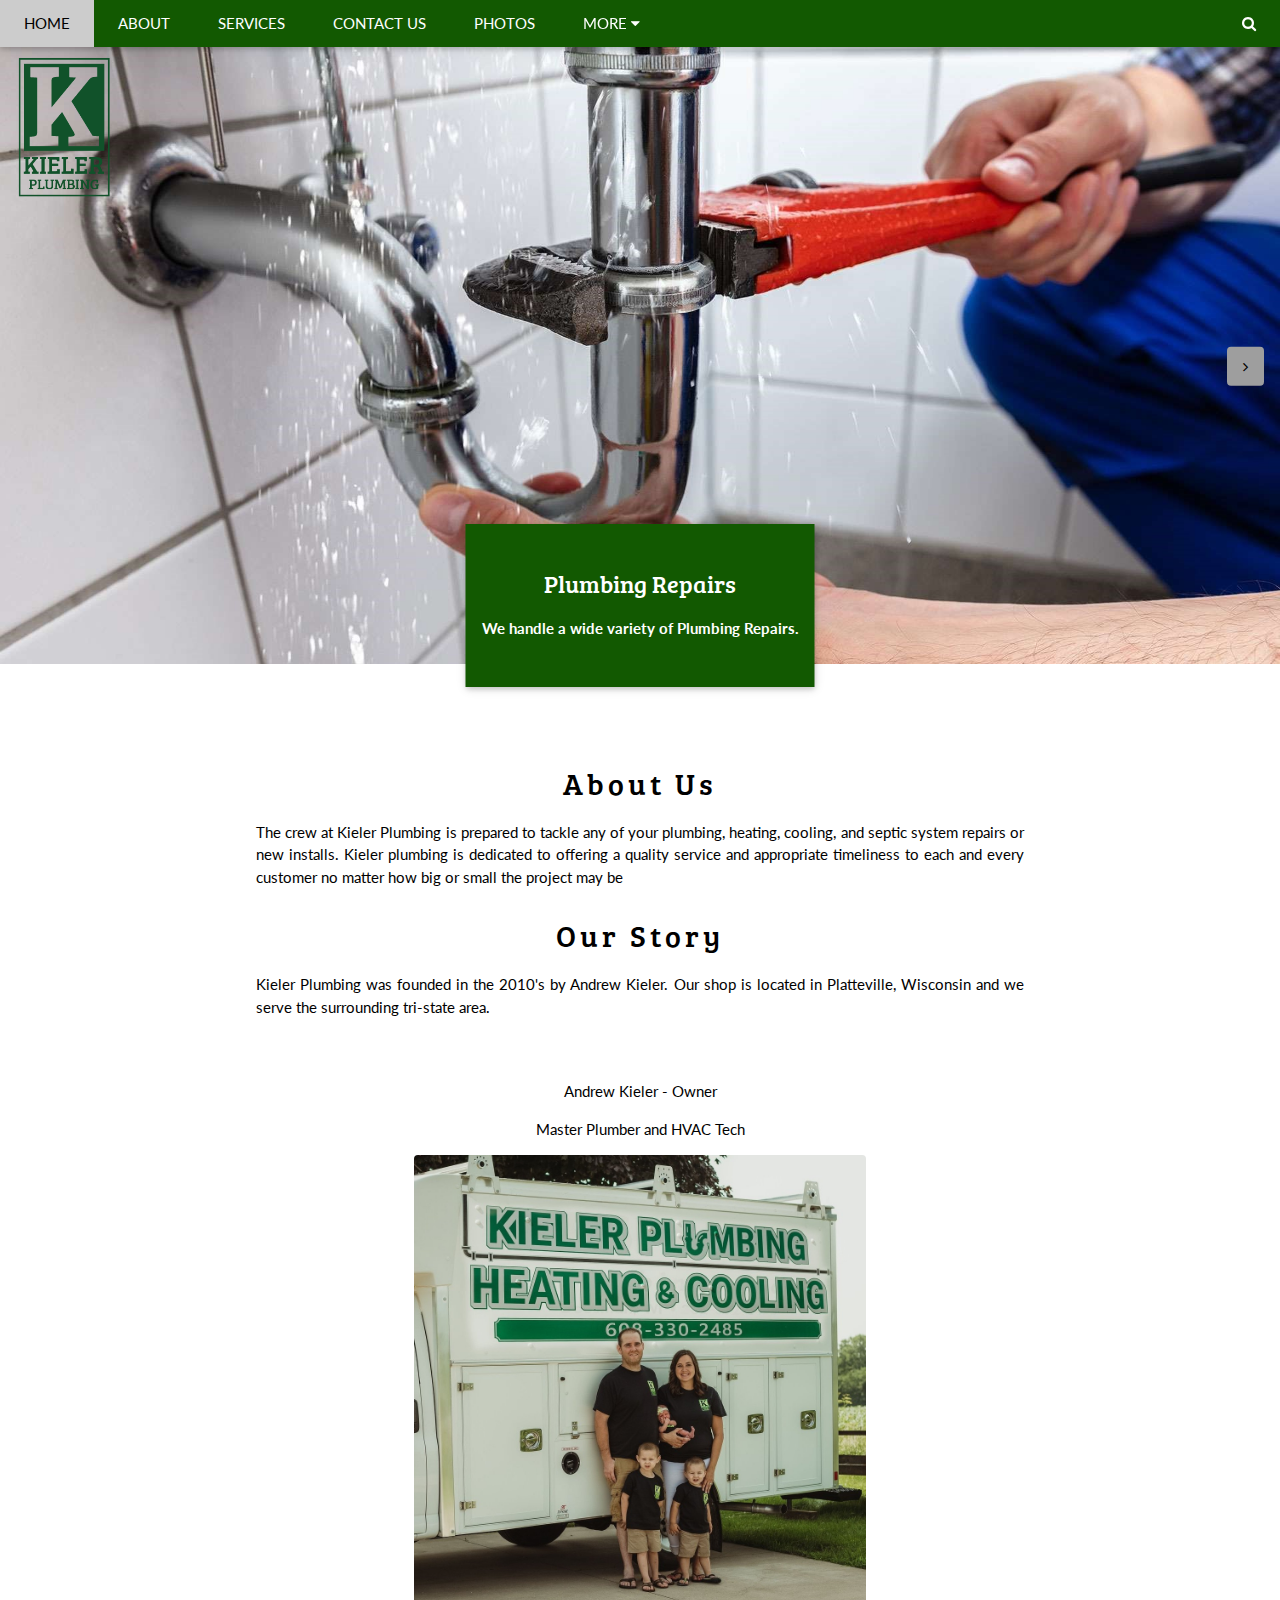
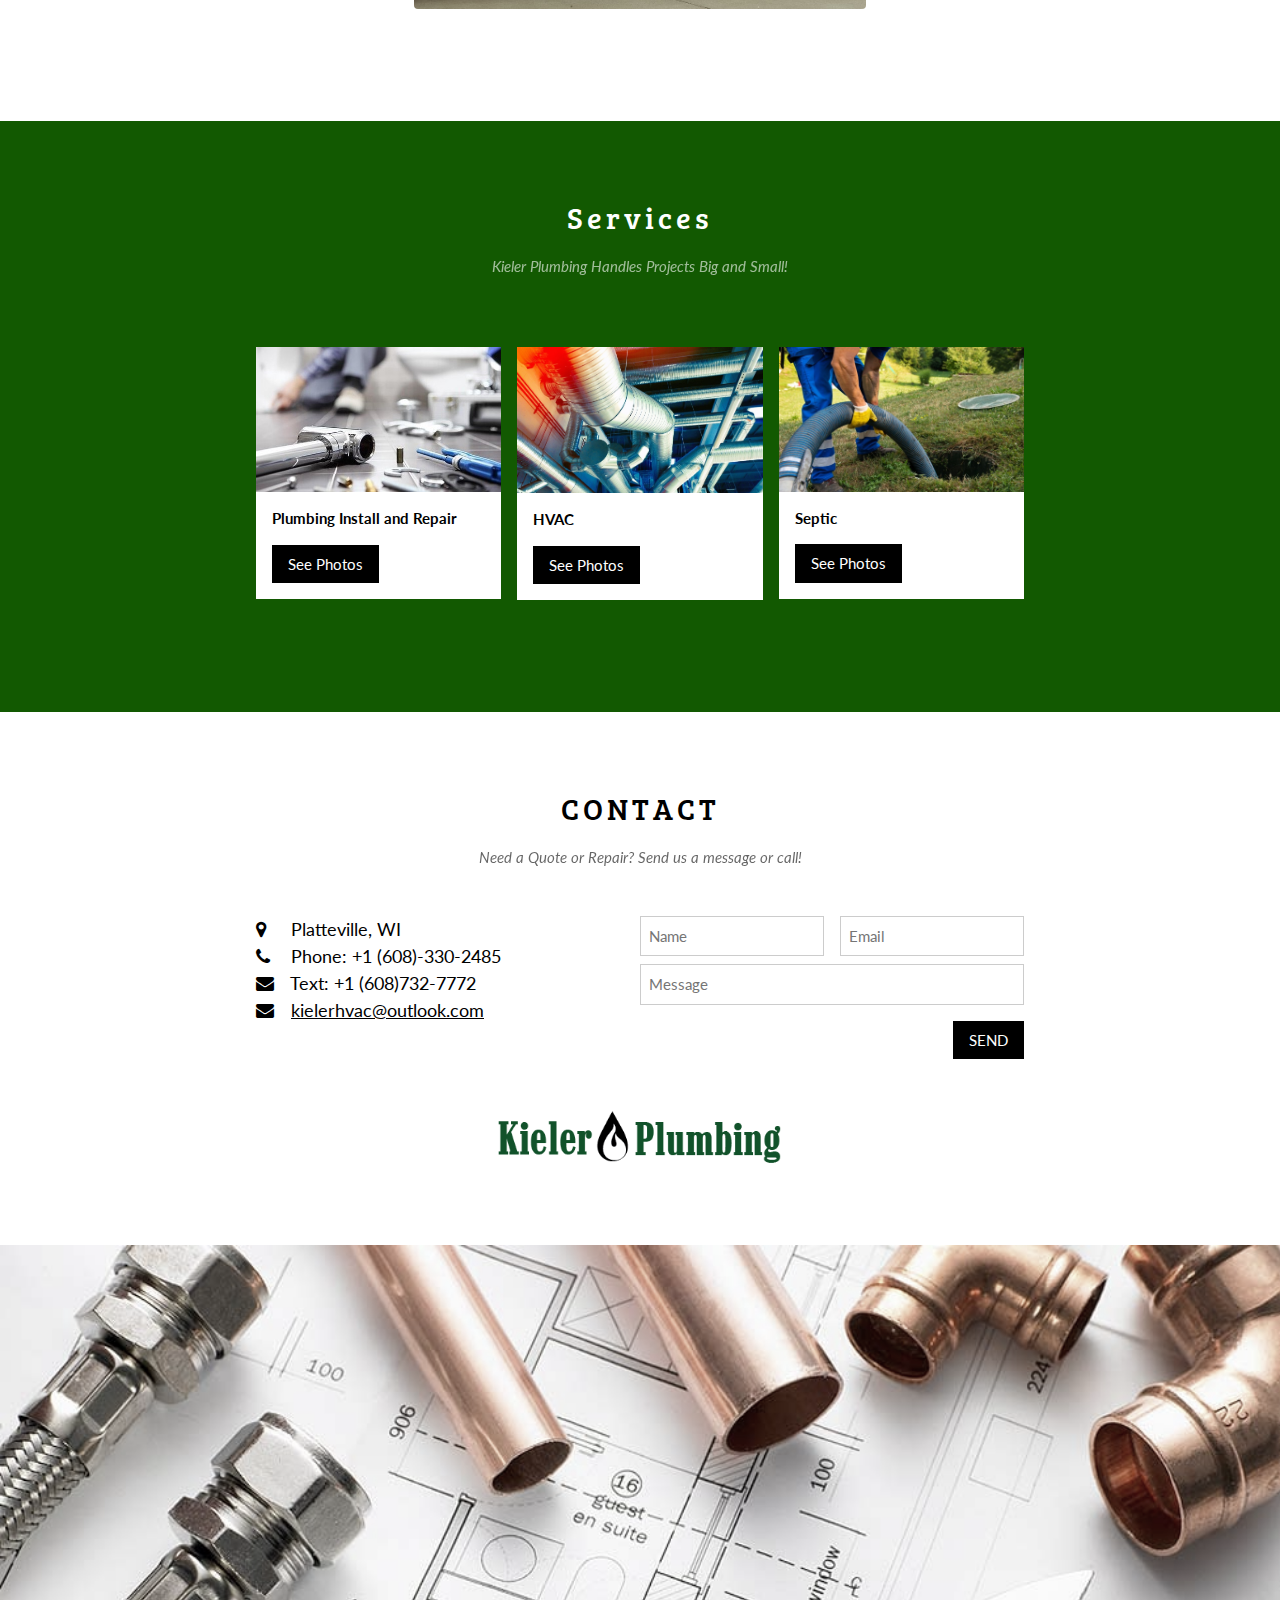
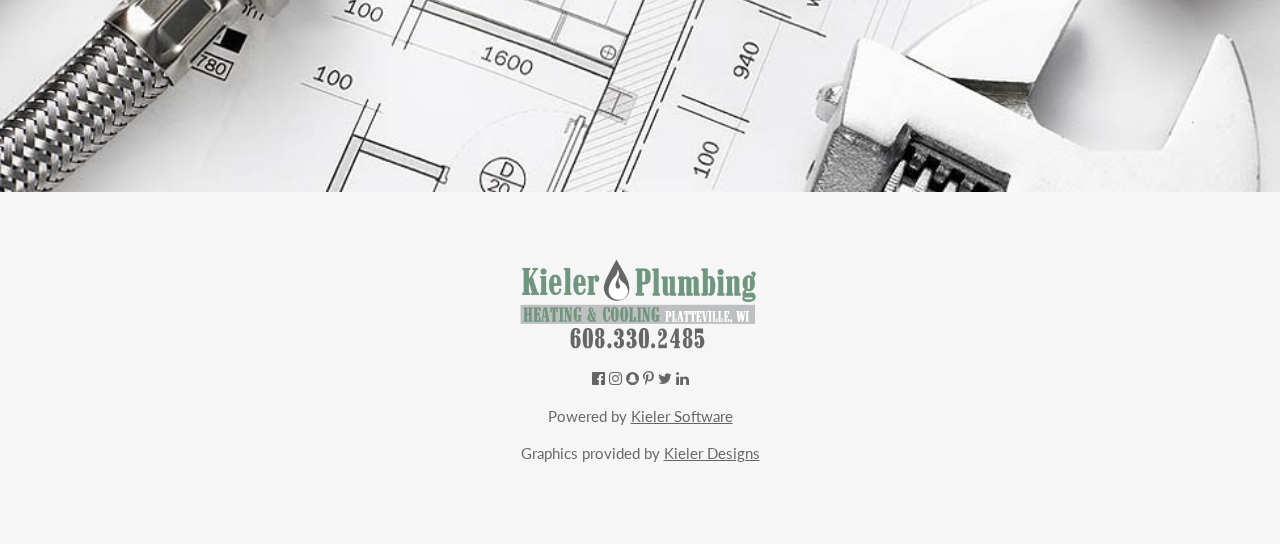
==== commit b8d705b2: "Update index.html" ====
--- a/index.html
+++ b/index.html
@@ -3,6 +3,7 @@
 <title>Kieler Plumbing and Heating</title>
 <meta charset="UTF-8">
 <meta name="viewport" content="width=device-width, initial-scale=1">
+<link rel="shortcut icon" href="favicon.png" />
 <link rel="stylesheet"  type="text/css" href="MyStyles.css">
 <link rel="stylesheet" href="https://fonts.googleapis.com/css?family=Lato">
 <link rel="stylesheet" href="https://cdnjs.cloudflare.com/ajax/libs/font-awesome/4.7.0/css/font-awesome.min.css">
@@ -93,7 +94,7 @@
   <!-- About Us section -->
   <div class="w3-container w3-content w3-center w3-padding-64" style="max-width:800px" id="about">
     <h2 class="w3-wide">About Us</h2>
-    <p class="w3-opacity"><i>We love plumbing!</i></p>
+ 
     <p class="w3-justify">The crew at Kieler Plumbing is prepared to tackle any of your plumbing, heating, cooling, and 
       septic system repairs or new installs. Kieler plumbing is dedicated to offering a quality service and appropriate timeliness 
       to each and every customer no matter how big or small the project may be </p>
@@ -105,7 +106,7 @@
 
 
       <h2 class="w3-wide">Our Story</h2>
-    <p class="w3-justify">Kieler Plumbing  was founded in 201x by Andrew Kieler. Insert Personal Story here.  </p>
+    <p class="w3-justify">Kieler Plumbing was founded in the 2010's by Andrew Kieler. Our shop is located in Platteville, Wisconsin and we serve the surrounding tri-state area. </p>
     <div class="w3-row w3-padding-32">
       <div class="w3-row-padding">
         <p>Andrew Kieler - Owner</p>
@@ -128,8 +129,7 @@
           <img src="plumbing-repair.jpg" alt="Repair" style="width:100%" class="w3-hover-opacity">
           <div class="w3-container w3-white">
             <p><b>Plumbing Install and Repair</b></p>
-            <p class="w3-opacity">Text here</p>
-            <p>Description Here</p>
+  
             <button class="w3-button w3-black w3-margin-bottom" onclick="location.href= 'photos.html#Plumbing'">See Photos</button>
           </div>
         </div>
@@ -137,8 +137,7 @@
           <img src="HVAC2.jpg" alt="HVAC" style="width:100%" class="w3-hover-opacity">
           <div class="w3-container w3-white">
             <p><b>HVAC  </b></p>
-            <p class="w3-opacity">Text here</p>
-            <p>Description Here</p>
+         
             <button class="w3-button w3-black w3-margin-bottom" onclick="location.href= 'photos.html#HVAC'">See Photos</button>
           </div>
         </div>
@@ -146,8 +145,7 @@
           <img src="septic.jpeg" alt="Septic" style="width:100%" class="w3-hover-opacity">
           <div class="w3-container w3-white">
             <p><b>Septic  </b></p>
-            <p class="w3-opacity">Text here</p>
-            <p>Description Here</p>
+
             <button class="w3-button w3-black w3-margin-bottom" onclick="location.href= 'photos.html#OTHER'">See Photos</button>
           </div>
         </div>
@@ -167,7 +165,7 @@
         <h2 class="w3-wide"><i class="fa fa-suitcase w3-margin-right"></i>Tickets</h2>
       </header>
       <div class="w3-container">
-        <p><label><i class="fa fa-shopping-cart"></i> Tickets, $15 per person</label></p>
+        <p><label><i class="fa fa-shopping-cart"></i> </label></p>
         <input class="w3-input w3-border" type="text" placeholder="How many?">
         <p><label><i class="fa fa-user"></i> Send To</label></p>
         <input class="w3-input w3-border" type="text" placeholder="Enter email">
